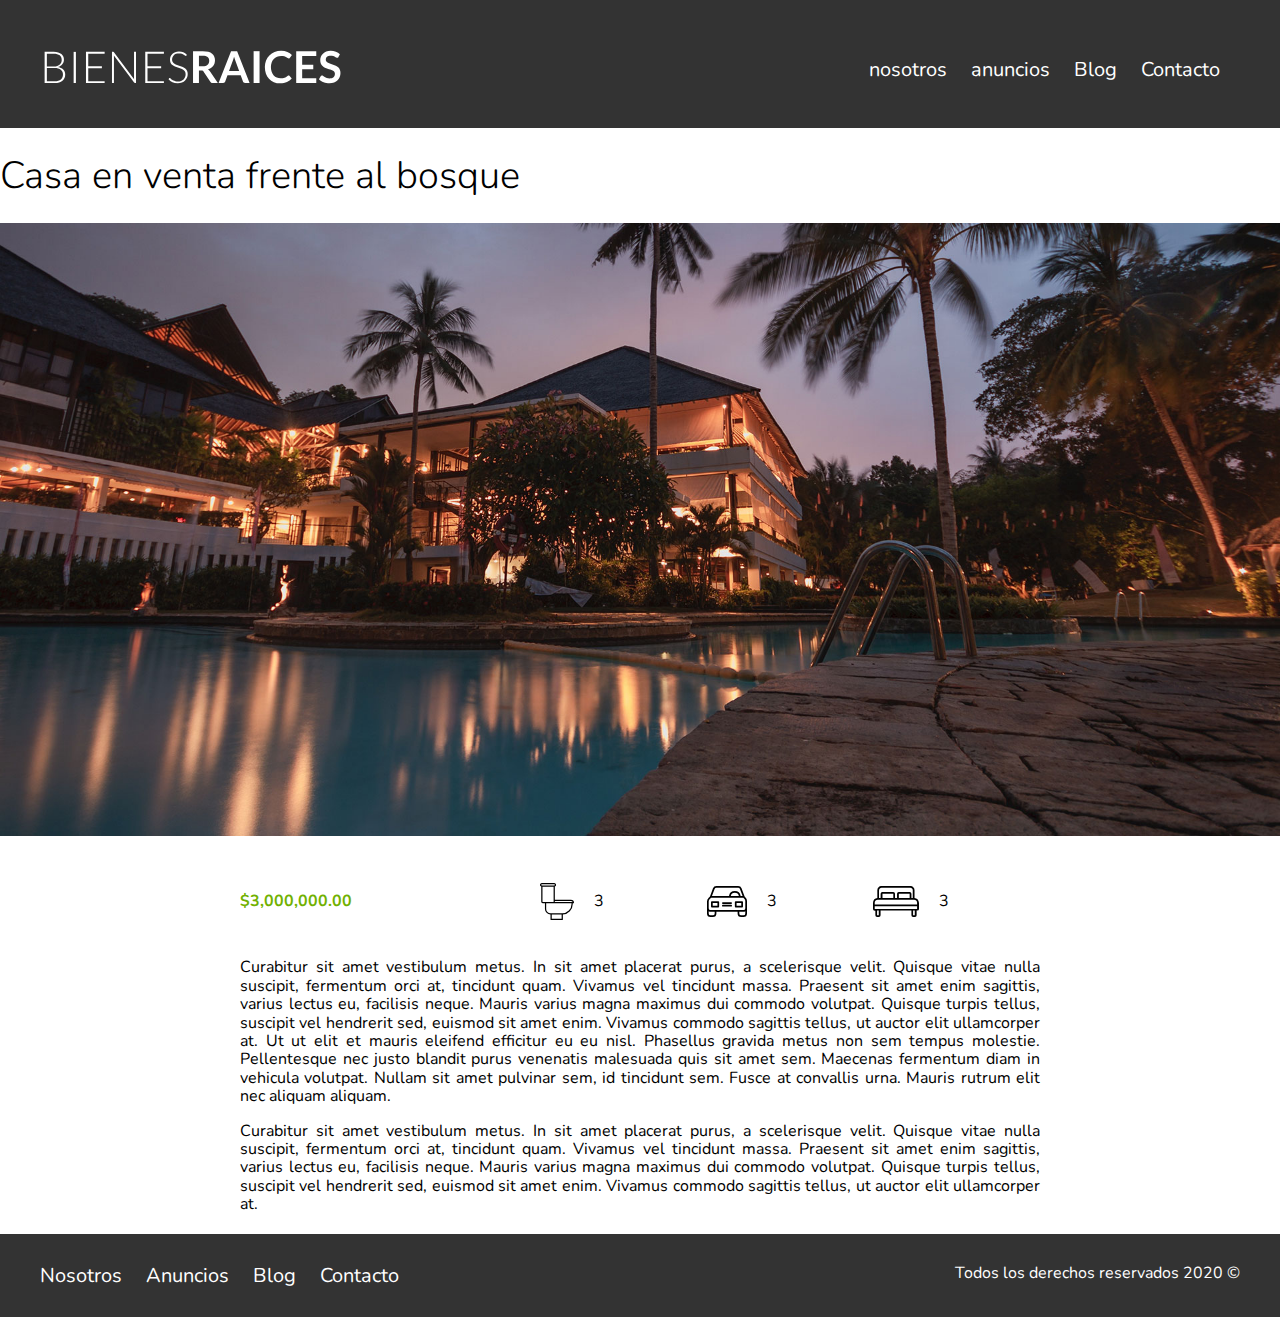
==== anuncio.html @ b8f7b215 "first commit para agregar todo el proyecto" ====
<!DOCTYPE html>
<html lang="en">
<head>
    <meta charset="UTF-8">
    <meta name="viewport" content="width=device-width, initial-scale=1.0">
    <meta http-equiv="X-UA-Compatible" content="ie=edge">
    <link href="https://fonts.googleapis.com/css2?family=Nunito:ital,wght@0,300;1,300&display=swap" rel="stylesheet">
    <link rel="stylesheet" href="css/normalize.css">
    <link rel="stylesheet" href="css/estilos.css">
    <title>Document</title>
</head>
<body>
    <header class="site-header">
        <div class="contenedor contenido-header"><!-- Contenedor -->
            <div class="barra">
                <a href="index.html">
                    <img src="img/logo.svg" alt="anuncio">
                </a>
                <nav class="navegacion">
                    <a href="nosotros.html">nosotros</a>
                    <a href="anuncios.html">anuncios</a>
                    <a href="blog.html">Blog</a>
                    <a href="contacto.html">Contacto</a>
                </nav>
            </div>
        </div><!-- Contenedor -->
    </header>
    <h1 class="fw-300 centrar-text">Casa en venta frente al bosque</h1>
    <img src="img/destacada.jpg" alt="imagen anuncio">

    <main class="contenedor seccion contenido-centrado">
        <div class="resumen-propiedad">
            <p class="precio">$3,000,000.00</p>
            <ul class="iconos-caracteristicas">
                <li>
                    <img src="img/icono_wc.svg" alt="icono wc">
                    <p>3</p>
                </li>
                <li>
                    <img src="img/icono_estacionamiento.svg" alt="icono autos">
                    <p>3</p>
                </li>
                <li>
                    <img src="img/icono_dormitorio.svg" alt="icono wc">
                    <p>3</p>
                </li>
            </ul>
        </div> <!-- Resumen propiedad-->
        <p>
            Curabitur sit amet vestibulum metus. In sit amet placerat purus,
            a scelerisque velit. Quisque vitae nulla suscipit, fermentum orci at,
            tincidunt quam. Vivamus vel tincidunt massa. Praesent sit amet enim
            sagittis, varius lectus eu, facilisis neque. Mauris varius magna maximus
            dui commodo volutpat. Quisque turpis tellus, suscipit vel hendrerit sed,
            euismod sit amet enim. Vivamus commodo sagittis tellus, ut auctor elit
            ullamcorper at. Ut ut elit et mauris eleifend efficitur eu eu nisl.
            Phasellus gravida metus non sem tempus molestie. Pellentesque nec
            justo blandit purus venenatis malesuada quis sit amet sem.
            Maecenas fermentum diam in vehicula volutpat. Nullam sit amet pulvinar sem,
            id tincidunt sem. Fusce at convallis urna. Mauris rutrum elit nec aliquam aliquam.
        </p>
        <p>
            Curabitur sit amet vestibulum metus. In sit amet placerat purus,
            a scelerisque velit. Quisque vitae nulla suscipit, fermentum orci at,
            tincidunt quam. Vivamus vel tincidunt massa. Praesent sit amet enim
            sagittis, varius lectus eu, facilisis neque. Mauris varius magna maximus
            dui commodo volutpat. Quisque turpis tellus, suscipit vel hendrerit sed,
            euismod sit amet enim. Vivamus commodo sagittis tellus, ut auctor elit
            ullamcorper at.
        </p>
    </main>


    <footer class="site-footer seccion">
        <div class="contenedor contenedor-footer">

            <nav class="navegacion">
                <a href="nosotros.html">Nosotros</a>
                <a href="anuncios.html">Anuncios</a>
                <a href="blog.html">Blog</a>
                <a href="contacto.html">Contacto</a>
                </nav>
            <p class="copyright">Todos los derechos reservados 2020 &COPY; </p>
        </div>

    </footer>

</body>
</html>
---- css/estilos.css ----
html{
    box-sizing: border-box;
    font-size: 62.5%; /** Reset para REMS - 62.5% = 10px de 16px**/
}

*, *:before, *:after{
    box-sizing: inherit;
}

body{
    font-family: 'Franklin Gothic Medium', 'Arial Narrow', Arial, sans-serif;
    font-family: 'Nunito', sans-serif;
    font-size: 1.6rem;
}


/* Globales */
img{
    max-width: 100%;
}
.contenedor{
    max-width: 120rem;
    margin: 0 auto 0 auto;
    text-align: justify;
}

h1{
    font-size: 3.8rem;
}

h2{
    font-size: 3.4rem;
}

h3{
    font-size: 3rem;
}

h4{
    font-size: 2.6rem;
}

/** Utilidades **/
.seccion{
    margin-top: 2rem;
    margin-bottom: 2rem;
}

.fw-300{
    font-weight: 300;
}

.centrar-texto{
    text-align: center;
}
.d-block{
    display: block!important;
}

.contenido-centrado{
    max-width: 800px;
}


/** Botones **/
.boton{
    color: #ffffff;
    font-weight: 700;
    text-decoration: none;
    font-size: 1.8rem;
    padding: 1rem 3rem;
    margin-top: 3rem;
    display: inline-block;
    text-align: center;
}

.boton-amarillo{
    background-color: #E08709;
}

.boton-verde{
    background-color: #71B100;
}


/*
Header
*/
.site-header{
    background-color: #333333;
    padding: 1rem 0 3rem 0;
}

.site-header.inicio{
    background-image: url(../img/header.jpg);
    background-position: center;
    background-size: cover;
    height: 100vh;
    min-height: 60rem;
}

.contenido-header{
    height: 100%;
    display: flex;
    flex-direction: column;
    justify-content: space-between;
}

.contenido-header h1{
    color: rgb(255, 255, 255);
    padding-bottom: 2rem;
    max-width: 65rem;
    line-height: 2;
}

.barra{
    display: flex;
    justify-content: space-between;
    align-items: center;
    padding-top: 3rem;
}

/** Navegacion **/
.navegacion a{
    color: #ffffff;
    text-decoration: none;
    font-size: 2rem;
    margin-right: 2rem;
}

.navegacion a:hover{
    color: rgb(89, 185, 23);
}

.navegacion a:last-of-type{
    margig: 0;
}

 /** Iconos nosotros**/
 .icono-nosotros{
     display: flex;
     justify-content: space-between;
 }
.icono{
    flex-basis: calc(33.3% - 1rem);
    text-align: center;
}
.icono h3{
    text-transform: uppercase;
}

/** Anuncios **/
.contenedor-anuncios{
    display: flex;
    justify-content: space-between;
    flex-wrap: wrap;
}


.anuncio{
    flex: 0 0 calc(33.3% - 1rem);
    border: 1px solid  #B5B5B5;
    background-color: #f5f5f5;
    margin-bottom: 2rem;
}

.contenido-anuncio{
    padding: 2rem;
}

.contenido-anuncio h3,
.contenido-anuncio p{
    margin: 0;
}

.precio{
    color: #71b100;
    font-weight: 700;
}


.iconos-caracteristicas{
    list-style: none;
    padding: 0;
    display: flex;
    justify-content: space-evenly;
    max-width: 500px;
    flex: 1;
}

.iconos-caracteristicas li{
    flex: 1;
    display: flex;
    align-items: center;
}
.iconos-caracteristicas li img{
    margin-right: 2rem;
}


.ver-todas{
    display: flex;
    justify-content: flex-end;
}





/**Contacto nombre**/
.imagen-contacto{
    background-image: url(../img/encuentra.jpg);
    background-position: center;
    height: 40rem;
    display: flex;
    align-items: center;

}
.contenido-contacto{
    flex: 1;
    color: #ffffff;

}

.contenido-contacto p{
    font-size: 1.8rem;
}

/** Blog **/
.seccion-inferior{
    display: flex;
    justify-content: space-between;
}

.seccion-inferior .blog{
    flex-basis: 60%;
}

.seccion-inferior .testimoniales{
    flex-basis: calc(40% - 2rem);
}
.entrada-blog{
    display: flex;
    justify-content: space-between;
    margin-bottom: 2rem;
}

.entrada-blog:last-of-type(){
    margin-bottom: 0;
}

.entrada-blog .imagen{
    flex-basis: 40%;
}

.entrada-blog .text-entrada{
    flex-basis: calc(60% - 3rem);
}

.text-entrada a{
    color: black;
    text-decoration: none;
}

.text-entrada h4{
    margin: 0;
}

.text-entrada h4::after{
    content: '';
    display: block;
    width: 15rem;
    height: .5rem;
    background-color: #71B100;
    margin-top: 1rem;
}

.text-entrada span{
    color: #E08709;
}
/** Testimoniales**/
.testimonial{
    background-color: #71B100;
    font-size: 2.4rem;
    padding: 2rem;
    color: #ffffff;
    border-radius: 2rem;
    text-align: top;

}

.testimonial p{
    text-align: right;
}

.testimonial blockquote::before{
    content: '';
    background-image: url("../img/comilla.svg");
    width: 4rem;
    height: 4rem;
    position: absolute;
    left:-2rem

}
.testimonial blockquote{
    position: relative;
    padding-left: 5rem;
    font-weight: 300;
}

/** Footer **/
.site-footer{
    background-color: #333333;
    text-align: center;
    margin: 0;
}

.contenedor-footer{
    padding: 3rem 0;
    display: flex;
    justify-content: space-between;
}


.copyright{
    margin: 0;
    color: #ffffff;
}


/**Código para páginas internas**/


/** Contenido Nosotros**/

.contenido-nosotros{
    display: grid;
    grid-template-columns: 50% 50%;
    grid-column-gap: 2rem;
}
.texto-nosotros blockquote{
    font-weight: 900;
    font-size: 2rem;
    margin: 0;
    padding: 0 0 3rem 0;
}

/** Nosotros**/
.resumen-propiedad{
    display: flex;
    justify-content: space-between;
    align-items: center;
}
.resumen-propiedad p{

}

/* Contacto */
label{
    display: block;
}
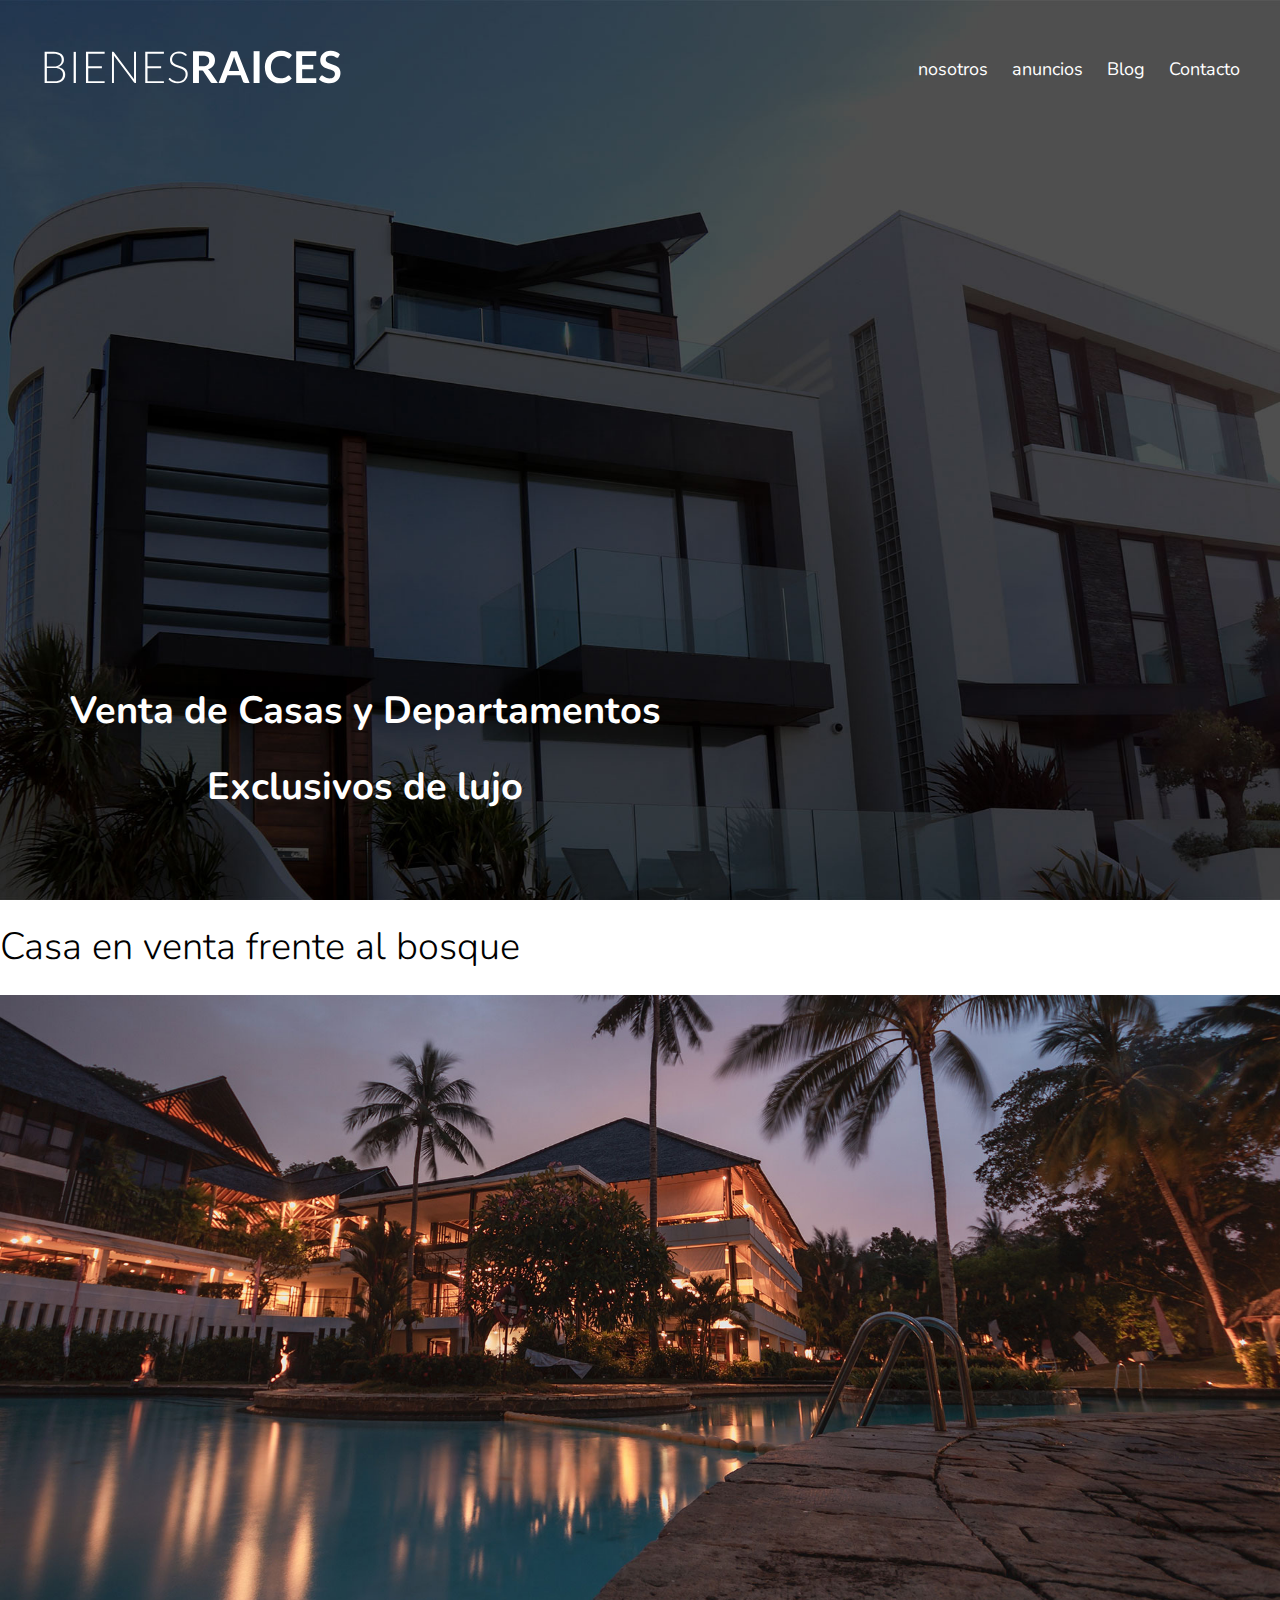
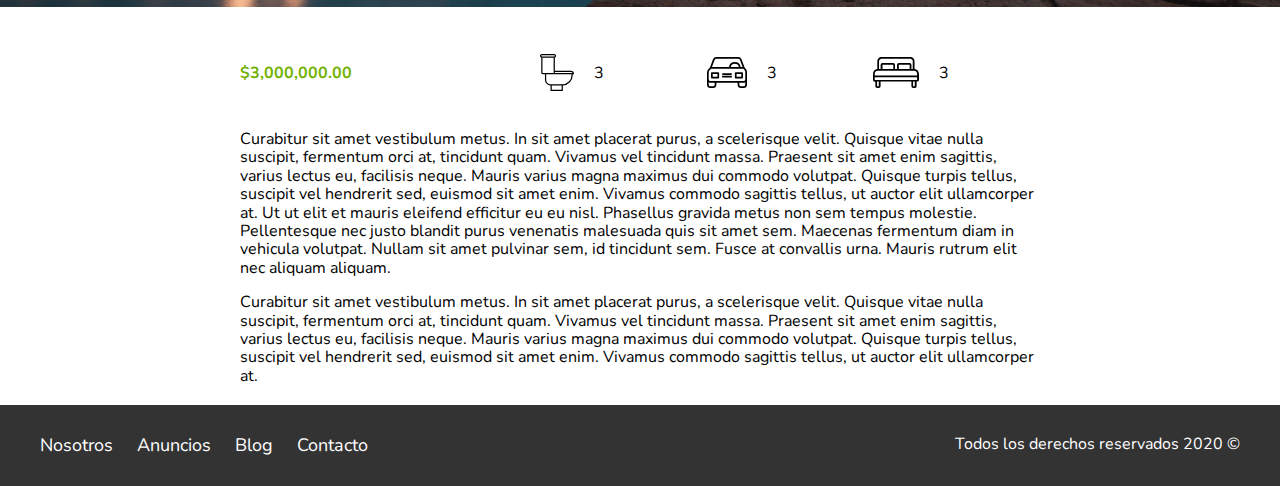
==== commit b1992fb8: "Se hizo mq a css" ====
--- a/anuncio.html
+++ b/anuncio.html
@@ -10,7 +10,7 @@
     <title>Document</title>
 </head>
 <body>
-    <header class="site-header">
+    <header class="site-header inicio">
         <div class="contenedor contenido-header"><!-- Contenedor -->
             <div class="barra">
                 <a href="index.html">
@@ -23,6 +23,7 @@
                     <a href="contacto.html">Contacto</a>
                 </nav>
             </div>
+            <h1>Venta de Casas y Departamentos Exclusivos de lujo</h1>
         </div><!-- Contenedor -->
     </header>
     <h1 class="fw-300 centrar-text">Casa en venta frente al bosque</h1>
--- a/css/estilos.css
+++ b/css/estilos.css
@@ -19,9 +19,9 @@
     max-width: 100%;
 }
 .contenedor{
+    width: 95%;
     max-width: 120rem;
-    margin: 0 auto 0 auto;
-    text-align: justify;
+    margin: 0 auto;
 }
 
 h1{
@@ -72,8 +72,16 @@
     margin-top: 3rem;
     display: inline-block;
     text-align: center;
-}
-
+    border: none;
+    display: block;
+    flex: 0 0 100%;
+}
+@media (min-width: 768px) {
+    .boton{
+        display: inline-block;
+        flex: 0 0 auto;
+    }
+}
 .boton-amarillo{
     background-color: #E08709;
 }
@@ -111,54 +119,92 @@
     padding-bottom: 2rem;
     max-width: 65rem;
     line-height: 2;
+    text-align: center;
+}
+
+@media (min-width: 768px) {
+    .contenido-header{
+        text-align: left;
+    }
+    
 }
 
 .barra{
-    display: flex;
-    justify-content: space-between;
-    align-items: center;
     padding-top: 3rem;
+}
+@media (min-width: 768px) {
+    .barra{
+        display: flex;
+        justify-content: space-between;
+        align-items: center;
+    }
+    
 }
 
 /** Navegacion **/
 .navegacion a{
     color: #ffffff;
     text-decoration: none;
-    font-size: 2rem;
-    margin-right: 2rem;
+    font-size: 2.2rem;
+    display: block;
+}
+@media (min-width: 768px) {
+    .navegacion a{
+        display: inline-block;
+        margin-right: 2rem;
+        font-size: 1.8rem;
+    }
+    .navegacion a:last-of-type{
+        margin: 0;
+    }
+    
 }
 
 .navegacion a:hover{
     color: rgb(89, 185, 23);
 }
 
-.navegacion a:last-of-type{
-    margig: 0;
-}
-
- /** Iconos nosotros**/
- .icono-nosotros{
-     display: flex;
-     justify-content: space-between;
- }
+
+/** Iconos nosotros**/
+
+@media (min-width: 768px) {       
+    .icono-nosotros{
+        display: flex;
+        justify-content: space-between;
+    }   
+}
+.icono{
+    text-align: center;
+}
+@media (min-width: 768px) {
+    
 .icono{
     flex-basis: calc(33.3% - 1rem);
-    text-align: center;
-}
+ 
+}
+}
+
 .icono h3{
     text-transform: uppercase;
 }
 
 /** Anuncios **/
-.contenedor-anuncios{
-    display: flex;
-    justify-content: space-between;
-    flex-wrap: wrap;
-}
-
-
+
+@media (min-width: 768px) {    
+    .contenedor-anuncios{
+        display: flex;
+        justify-content: space-between;
+        flex-wrap: wrap;
+    }   
+}
+
+@media (min-width: 768px) {
+    .anuncio{
+        flex: 0 0 calc(33.3% - 1rem);
+    }    
+}
 .anuncio{
-    flex: 0 0 calc(33.3% - 1rem);
+    
     border: 1px solid  #B5B5B5;
     background-color: #f5f5f5;
     margin-bottom: 2rem;
@@ -216,8 +262,9 @@
     align-items: center;
 
 }
+
 .contenido-contacto{
-    flex: 1;
+    flex: 0 0 95%;
     color: #ffffff;
 
 }
@@ -227,35 +274,50 @@
 }
 
 /** Blog **/
-.seccion-inferior{
-    display: flex;
-    justify-content: space-between;
-}
-
-.seccion-inferior .blog{
-    flex-basis: 60%;
-}
-
-.seccion-inferior .testimoniales{
-    flex-basis: calc(40% - 2rem);
-}
+@media (min-width: 768px) {       
+    .seccion-inferior{
+        display: flex;
+        justify-content: space-between;
+    }    
+
+
+
+    .seccion-inferior .blog{
+        flex-basis: 60%;
+    }
+
+    .seccion-inferior .testimoniales{
+        flex-basis: calc(40% - 2rem);
+    }
+}
+
+
 .entrada-blog{
-    display: flex;
-    justify-content: space-between;
     margin-bottom: 2rem;
+}
+
+@media (min-width: 768px) {
+    .entrada-blog{
+        display: flex;
+        justify-content: space-between;
+    
+    }
 }
 
 .entrada-blog:last-of-type(){
     margin-bottom: 0;
 }
 
-.entrada-blog .imagen{
-    flex-basis: 40%;
-}
-
-.entrada-blog .text-entrada{
-    flex-basis: calc(60% - 3rem);
-}
+@media (min-width: 768px) {       
+    .entrada-blog .imagen{
+        flex-basis: 40%;
+    }
+
+    .entrada-blog .text-entrada{
+        flex-basis: calc(60% - 3rem);
+    }    
+}
+
 
 .text-entrada a{
     color: black;
@@ -309,6 +371,8 @@
 }
 
 /** Footer **/
+
+
 .site-footer{
     background-color: #333333;
     text-align: center;
@@ -317,10 +381,16 @@
 
 .contenedor-footer{
     padding: 3rem 0;
-    display: flex;
-    justify-content: space-between;
-}
-
+    text-align: center;
+    
+}
+@media (min-width: 768px) {
+    .contenedor-footer{
+        justify-content: space-between;
+        display: flex;
+    }
+    
+}
 
 .copyright{
     margin: 0;
@@ -332,12 +402,14 @@
 
 
 /** Contenido Nosotros**/
-
-.contenido-nosotros{
-    display: grid;
-    grid-template-columns: 50% 50%;
-    grid-column-gap: 2rem;
-}
+@media (min-width: 768px) {        
+    .contenido-nosotros{
+        display: grid;
+        grid-template-columns: 50% 50%;
+        grid-column-gap: 2rem;
+    }    
+}
+
 .texto-nosotros blockquote{
     font-weight: 900;
     font-size: 2rem;
@@ -346,6 +418,7 @@
 }
 
 /** Nosotros**/
+
 .resumen-propiedad{
     display: flex;
     justify-content: space-between;
@@ -356,6 +429,50 @@
 }
 
 /* Contacto */
+form p{
+    font-size: 1.6rem;
+    color: #333333;
+}
+legend{
+    font-size: 2.4rem;
+    color: #333333;
+}
 label{
+    font-weight: 700;
+    text-transform: uppercase;
     display: block;
 }
+
+
+/*De esta aplico el estilo a todas mi etiquetas excepto a
+la etiqueta submit*/
+input:not([type="submit"]){
+    padding: 1rem;
+    display: block;
+    width: 100%;
+    background-color: #e1e1e1;
+    margin-bottom: 2rem;
+    border:none;
+}
+input[type="radio"]{
+    width: auto;
+    margin: 0;
+}
+select{
+    -webkit-appearance: none;
+    appearance: none;
+}
+
+textarea{
+    height: 20rem;
+}
+
+.forma-contacto{
+    max-width: 30rem;
+    display: flex;
+    justify-content: space-between;
+    align-items: center;
+}
+.boton:hover{
+    cursor: pointer;
+}
